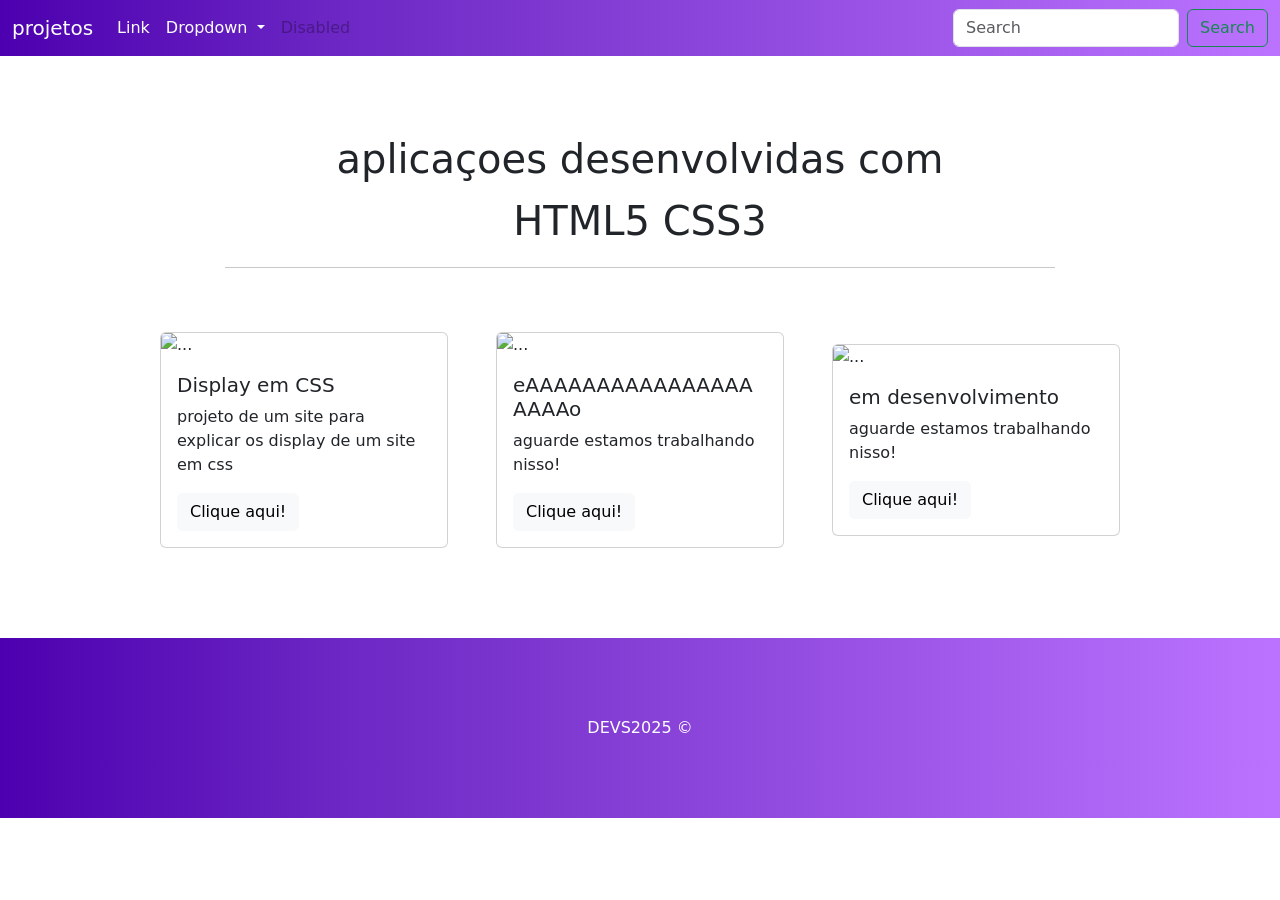
==== projetinho/index.html @ fc05828f "Add files via upload" ====
<!DOCTYPE html>
<html lang="en">

<head>
    <meta charset="UTF-8">
    <meta name="viewport" content="width=device-width, initial-scale=1.0">
    <title>projetinho selecionado</title>
    <!-- css do bootstrap -->
    <link rel="stylesheet" href="./src/frameword/bootstrap-5.3.7-dist/css/bootstrap.min.css">
    <!-- css externo -->
    <link rel="stylesheet" href="./css/index.css">
    <!-- font awesome biblioteca -->
    <script src="https://kit.fontawesome.com/42c04c0a9c.js" crossorigin="anonymous"></script>
</head>

<body>

    <div>
        <!-- cabeçalho da pag -->
        <header>
            <div id="cabecalho">
                <nav class="navbar navbar-expand-lg bg-body-tertiary corPreto">
                    <div class="container-fluid">
                        <a class="navbar-brand" href="#">projetos</a>
                        <button class="navbar-toggler" type="button" data-bs-toggle="collapse"
                            data-bs-target="#navbarSupportedContent" aria-controls="navbarSupportedContent"
                            aria-expanded="false" aria-label="Toggle navigation">
                            <span class="navbar-toggler-icon"></span>
                        </button>
                        <div class="collapse navbar-collapse" id="navbarSupportedContent">
                            <ul class="navbar-nav me-auto mb-2 mb-lg-0">
                                <li class="nav-item">
                                    <a class="nav-link" href="#">Link</a>
                                </li>
                                <li class="nav-item dropdown">
                                    <a class="nav-link dropdown-toggle" href="#" role="button" data-bs-toggle="dropdown"
                                        aria-expanded="false">
                                        Dropdown
                                    </a>

                                </li>
                                <li class="nav-item">
                                    <a class="nav-link disabled" aria-disabled="true">Disabled</a>
                                </li>
                            </ul>
                            <form class="d-flex" role="search">
                                <input class="form-control me-2" type="search" placeholder="Search"
                                    aria-label="Search" />
                                <button class="btn btn-outline-success" type="submit">Search</button>
                            </form>
                        </div>
                    </div>
                </nav>
            </div>

        </header>

        <!-- conteudo da pag -->
        <main>
            <section>
                <div class="container-fluid text-center">
                    <div class="row">
                        <div class="col-md-8 mx-auto">
                            <h1 class="fw-light">aplicaçoes desenvolvidas com </h1>
                            <p style="font-size: 40px;">
                                <i class="fa-brands fa-html5"></i>HTML5
                                <i class="fa-brands fa-css3"></i>CSS3
                            </p>
                            <hr>
                        </div>
                    </div>
                </div>

            </section>

            <section>
                <!-- cards dos sits -->
                <div class="container-fluid mt-5 d-flex justify-content-center align-items-center">
                    <div class="row g-5 ">

                        <div class="col  d-flex justify-content-center align-items-center">
                            <div class="card" style="width: 18rem;">
                                <img src="https://i.ytimg.com/vi/uNcP3Tie7TA/maxresdefault.jpg" class="card-img-top"
                                    alt="...">
                                <div class="card-body">
                                    <h5 class="card-title">Display em CSS</h5>
                                    <p class="card-text">projeto de um site para explicar os display de um site em css
                                    </p>
                                    <a href="file:///D:/projetinho/src/sites/project1/projetictinho.html" class="btn btn-light">Clique aqui!</a>
                                </div>
                            </div>
                        </div>

                        <div class="col  d-flex justify-content-center align-items-center">
                            <div class="card" style="width: 18rem;">
                                <img src=https://iemaitaquibacanga.com/wp-content/uploads/2024/03/webthi-construcao-2053272806.png class="card-img-top"
                                    alt="...">
                                <div class="card-body">
                                    <h5 class="card-title">eAAAAAAAAAAAAAAAAAAAAo</h5>
                                    <p class="card-text">aguarde estamos trabalhando nisso!
                                    </p>
                                    <a href="file:///D:/projetinho/src/sites/p2/home.html" class="btn btn-light">Clique aqui!</a>
                                </div>
                            </div>

                        </div>

                        <div class="col  d-flex justify-content-center align-items-center">
                            <div class="card" style="width: 18rem;">
                                <img src=https://iemaitaquibacanga.com/wp-content/uploads/2024/03/webthi-construcao-2053272806.png class="card-img-top"
                                    alt="...">
                                <div class="card-body">
                                    <h5 class="card-title">em desenvolvimento</h5>
                                    <p class="card-text">aguarde estamos trabalhando nisso!
                                    </p>
                                    <a href="#" class="btn btn-light">Clique aqui!</a>
                                </div>
                            </div>
                        </div>

                    </div>

                </div>



            </section>







        </main>
    </div>






    <!-- rodape da pag -->
    <footer>
        <div class="corPreto d-flex justify-content-center align-items-center" style="width: 100vw; height: 20vh;margin-top: 10vh;">
            <ul class="nav justify-content-end">
                <li class="nav-item">
                    <a class="nav-link active" aria-current="page" href="#">DEVS2025 © </a>
            </ul>

        </div>





    </footer>



    <script src="./src/frameword/bootstrap-5.3.7-dist/js/bootstrap.bundle.min.js"></script>
</body>

</html>
---- projetinho/css/index.css ----
*{
    margin: 0;
    padding: 0;
}

#cabecalho {
    height: 15vh;
    width: 100vw;
    ;
}

.corPreto{
    background-image: linear-gradient(to right, #4c00af, #6a25c3, #8640d6, #a15aeb, #bb73ff)!important;
}

.corPreto a{
    color: white;

}

.corPreto a:hover{
    color:rgb(46, 227, 22)
}

.corPreto a:active{
    color: aqua;
}


body{
    overflow-x: hidden;

}

#pagina1{
    width: 100vw;
    height: auto;
    display: flex;
    flex: 1;
    align-items: center;
    justify-content: center;
    
    flex-direction: column;
}

.corPreto a:focus{
    color: orange;
}
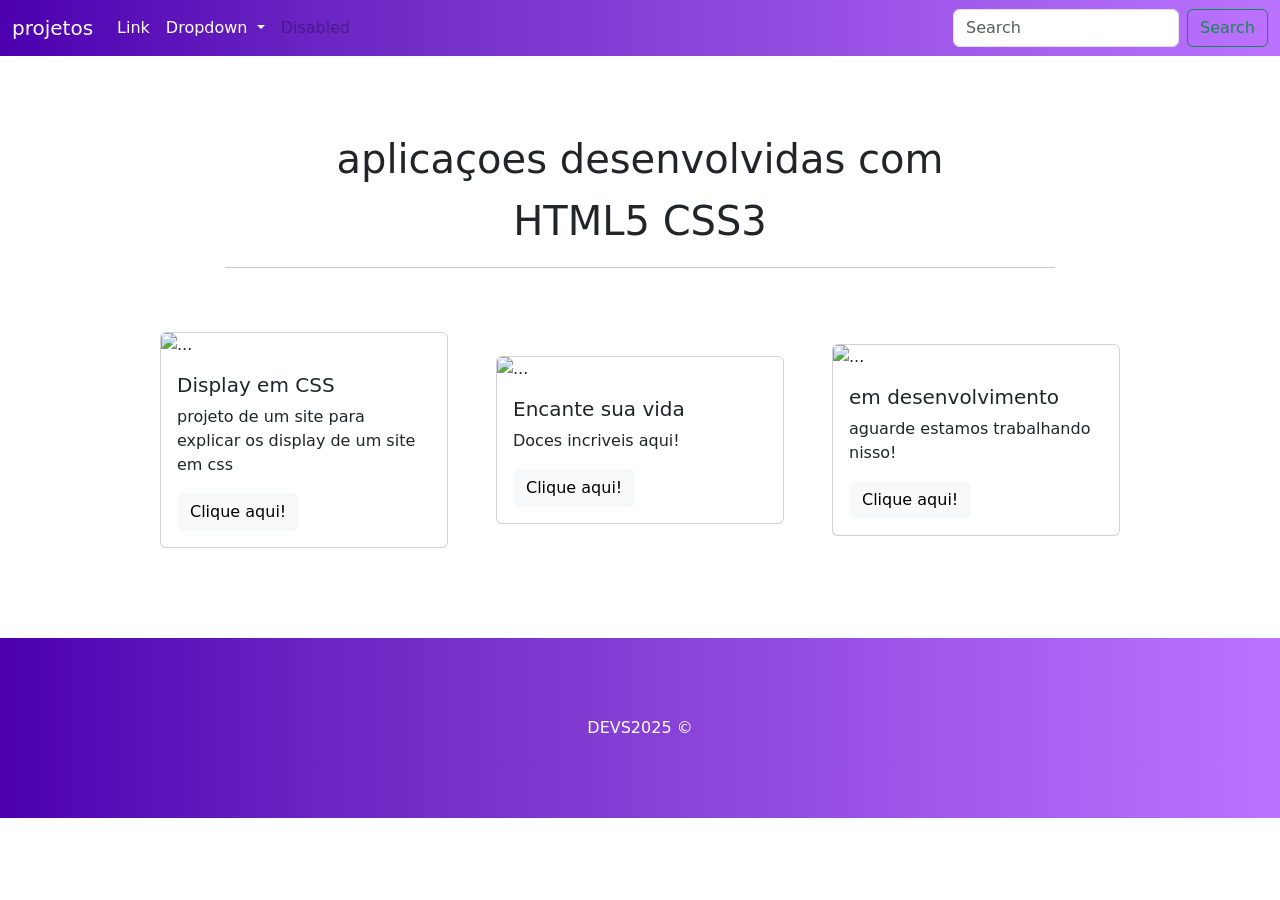
==== commit 24c0b818: "AGORA VAI AMEM SENHOR" ====
--- a/projetinho/index.html
+++ b/projetinho/index.html
@@ -93,11 +93,11 @@
 
                         <div class="col  d-flex justify-content-center align-items-center">
                             <div class="card" style="width: 18rem;">
-                                <img src=https://iemaitaquibacanga.com/wp-content/uploads/2024/03/webthi-construcao-2053272806.png class="card-img-top"
+                                <img src="https://i.pinimg.com/originals/7d/df/bf/7ddfbf0f4ced241e2433a037349d4139.jpg" class="card-img-top"
                                     alt="...">
                                 <div class="card-body">
-                                    <h5 class="card-title">eAAAAAAAAAAAAAAAAAAAAo</h5>
-                                    <p class="card-text">aguarde estamos trabalhando nisso!
+                                    <h5 class="card-title">Encante sua vida</h5>
+                                    <p class="card-text">Doces incriveis aqui!
                                     </p>
                                     <a href="file:///D:/projetinho/src/sites/p2/home.html" class="btn btn-light">Clique aqui!</a>
                                 </div>
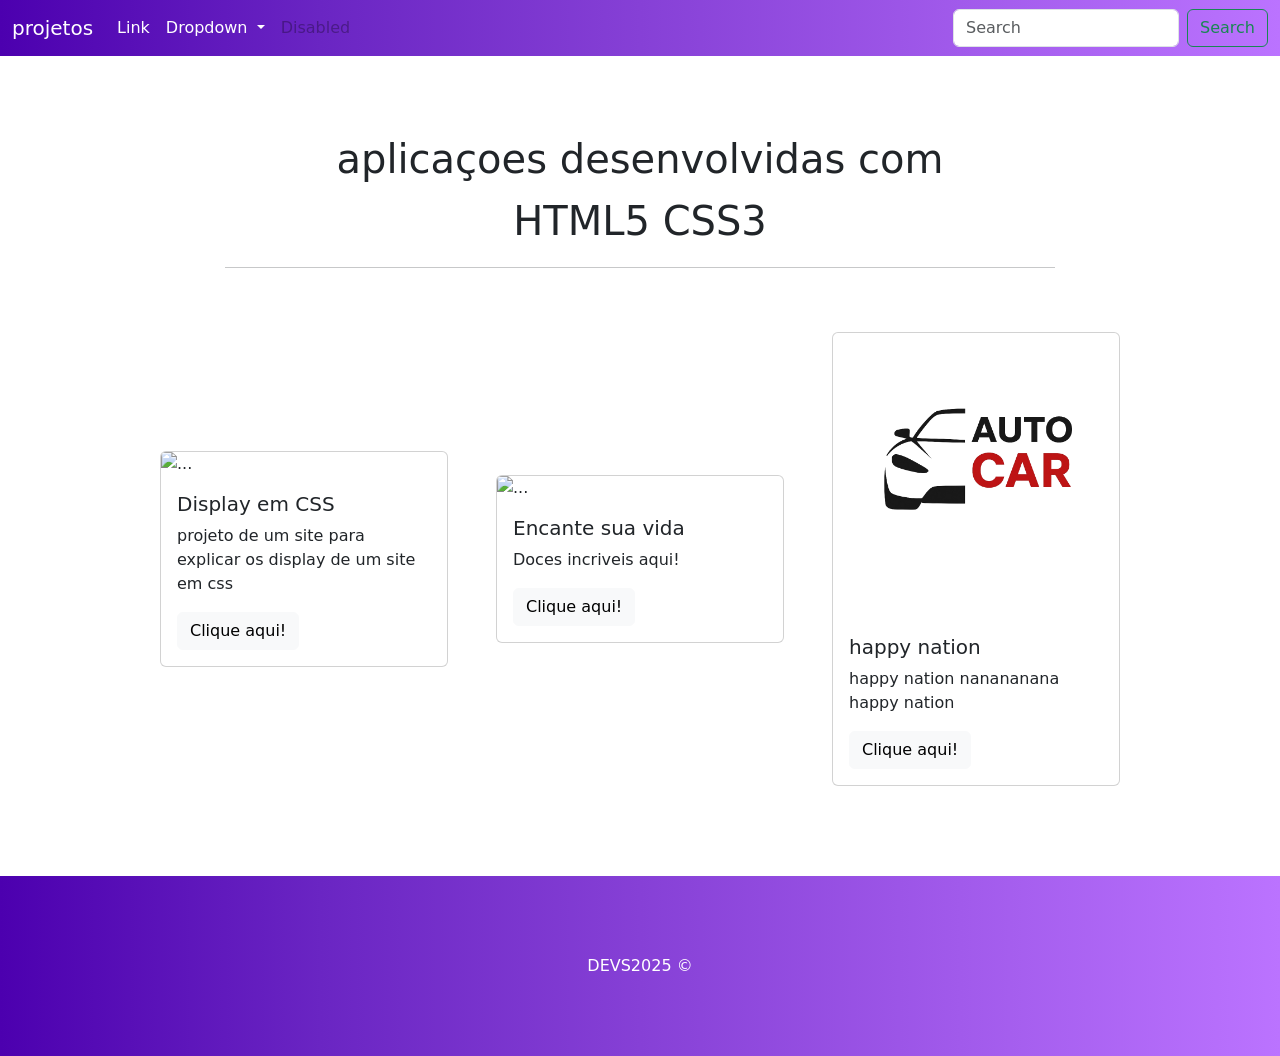
==== commit f41016e8: "MUAHAHAHAH TO MALUC" ====
--- a/projetinho/index.html
+++ b/projetinho/index.html
@@ -11,6 +11,8 @@
     <link rel="stylesheet" href="./css/index.css">
     <!-- font awesome biblioteca -->
     <script src="https://kit.fontawesome.com/42c04c0a9c.js" crossorigin="anonymous"></script>
+        <link rel="shortcut icon" href="https://encrypted-tbn0.gstatic.com/images?q=tbn:ANd9GcT_O9EtQecawE-pAMZ8vV2TtvSWq3-reKxlJA&s" type="image/x-icon">
+
 </head>
 
 <body>
@@ -86,7 +88,7 @@
                                     <h5 class="card-title">Display em CSS</h5>
                                     <p class="card-text">projeto de um site para explicar os display de um site em css
                                     </p>
-                                    <a href="file:///D:/projetinho/src/sites/project1/projetictinho.html" class="btn btn-light">Clique aqui!</a>
+                                    <a href="./src/sites/project1/projetictinho.html" class="btn btn-light">Clique aqui!</a>
                                 </div>
                             </div>
                         </div>
@@ -99,7 +101,7 @@
                                     <h5 class="card-title">Encante sua vida</h5>
                                     <p class="card-text">Doces incriveis aqui!
                                     </p>
-                                    <a href="file:///D:/projetinho/src/sites/p2/home.html" class="btn btn-light">Clique aqui!</a>
+                                    <a href="./src/sites/p2/home.html" class="btn btn-light">Clique aqui!</a>
                                 </div>
                             </div>
 
@@ -107,13 +109,13 @@
 
                         <div class="col  d-flex justify-content-center align-items-center">
                             <div class="card" style="width: 18rem;">
-                                <img src=https://iemaitaquibacanga.com/wp-content/uploads/2024/03/webthi-construcao-2053272806.png class="card-img-top"
+                                <img src="src/sites/autocar/mauhahahah.png" class="card-img-top"
                                     alt="...">
                                 <div class="card-body">
-                                    <h5 class="card-title">em desenvolvimento</h5>
-                                    <p class="card-text">aguarde estamos trabalhando nisso!
+                                    <h5 class="card-title">happy nation</h5>
+                                    <p class="card-text"> happy nation nanananana happy nation 
                                     </p>
-                                    <a href="#" class="btn btn-light">Clique aqui!</a>
+                                    <a href="./src/sites/autocar/home.html" class="btn btn-light">Clique aqui!</a>
                                 </div>
                             </div>
                         </div>
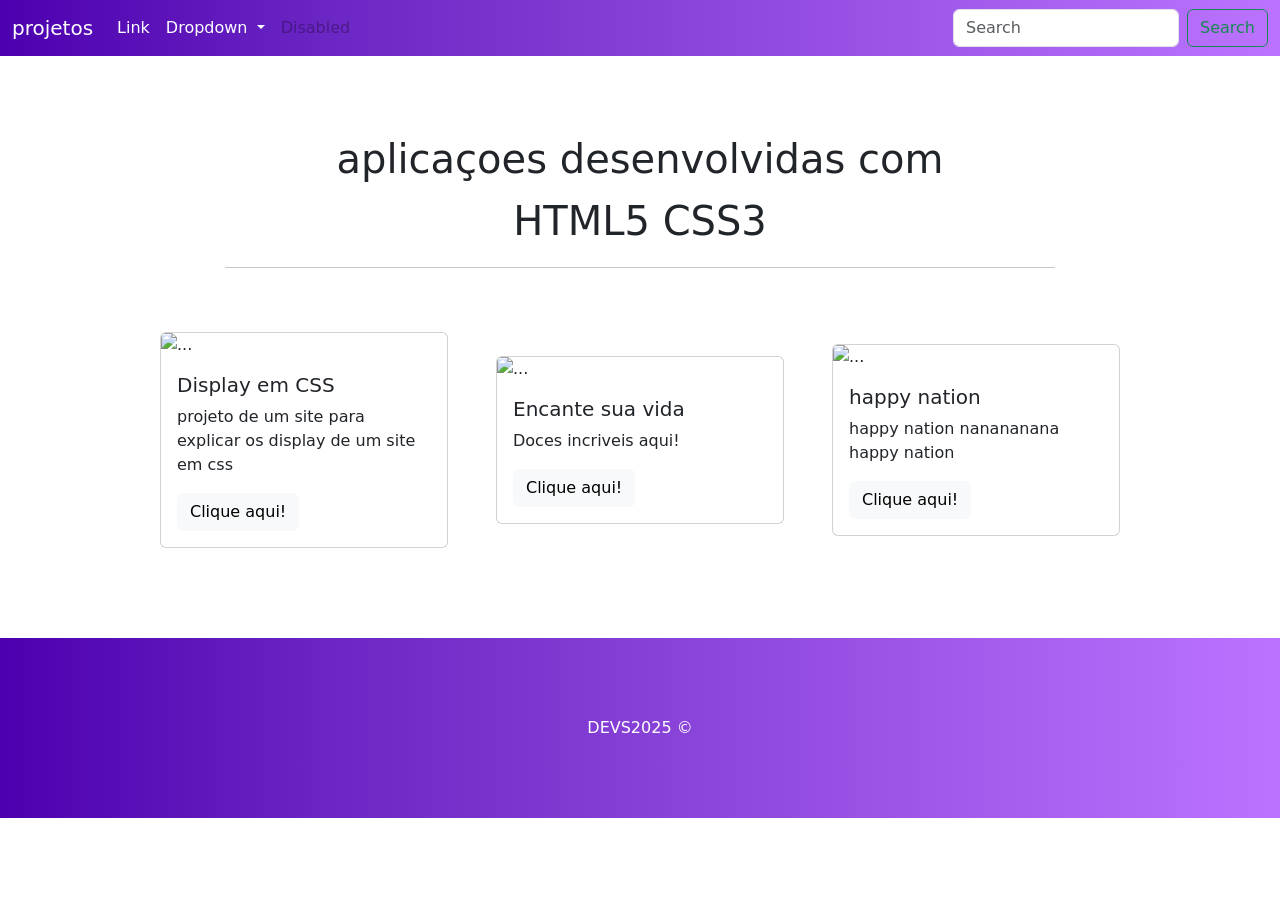
==== commit f3f34c7a: "Add files via upload" ====
--- a/projetinho/index.html
+++ b/projetinho/index.html
@@ -109,7 +109,7 @@
 
                         <div class="col  d-flex justify-content-center align-items-center">
                             <div class="card" style="width: 18rem;">
-                                <img src="src/sites/autocar/mauhahahah.png" class="card-img-top"
+                                <img src="https://encrypted-tbn0.gstatic.com/images?q=tbn:ANd9GcSKJL1HDONQwJLmaBxq6DUJ4OkxrHlzzbrxXQ&s" class="card-img-top"
                                     alt="...">
                                 <div class="card-body">
                                     <h5 class="card-title">happy nation</h5>
